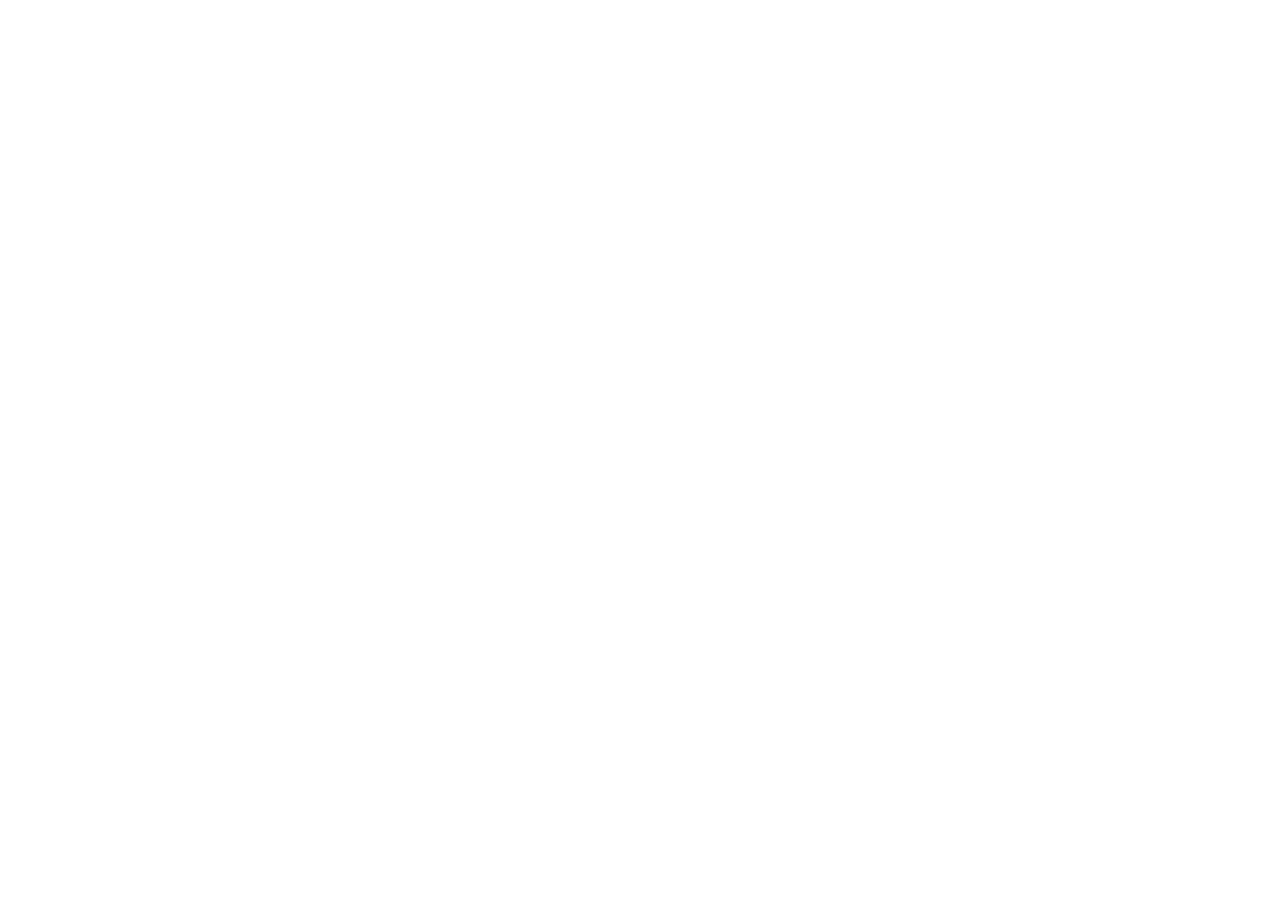
==== ConversorDeMoedas/index.html @ 4eb5577c "Project currency converter" ====
<!DOCTYPE html>
<html lang="en">
<head>
    <meta charset="UTF-8">
    <meta name="viewport" content="width=device-width, initial-scale=1.0">
    <title>Currency Converter</title>
</head>
<body>
    
</body>
</html>
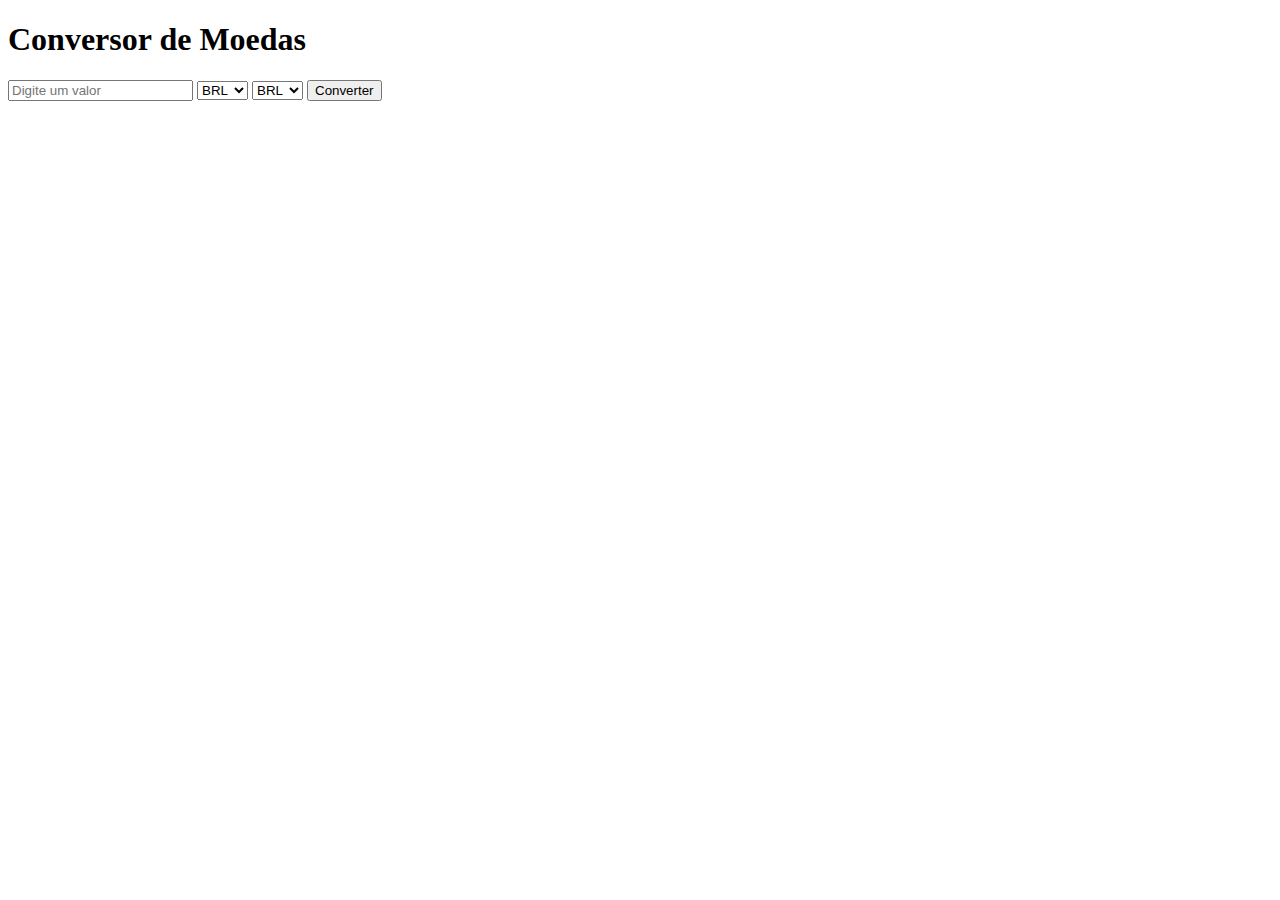
==== commit 2e103e3c: "HTML" ====
--- a/ConversorDeMoedas/index.html
+++ b/ConversorDeMoedas/index.html
@@ -1,11 +1,31 @@
 <!DOCTYPE html>
 <html lang="en">
-<head>
-    <meta charset="UTF-8">
-    <meta name="viewport" content="width=device-width, initial-scale=1.0">
-    <title>Currency Converter</title>
-</head>
-<body>
-    
-</body>
+    <head>
+        <meta charset="UTF-8">
+        <meta name="viewport" content="width=device-width, initial-scale=1.0">
+        <title>Currency Converter</title>
+        <link rel="stylesheet" href="css/style.css">
+    </head>
+    <body>
+        <main class="container">
+            <h1>Conversor de Moedas</h1>
+            <form id="converterForm">
+                <input type="num" id="amount" placeholder="Digite um valor"
+                    step="0.01">
+                <select id="fromCurrency">
+                    <option value="BRL">BRL</option>
+                    <option value="USD">USD</option>
+                    <option value="EUR">EUR</option>
+                </select>
+                <select id="toCurrency">
+                    <option value="BRL">BRL</option>
+                    <option value="USD">USD</option>
+                    <option value="EUR">EUR</option>
+                </select>
+                <button type="button" id="converterButton">Converter</button>
+            </form>
+            <div id="result"></div>
+        </main>
+        <script src="js/script.js"></script>
+    </body>
 </html>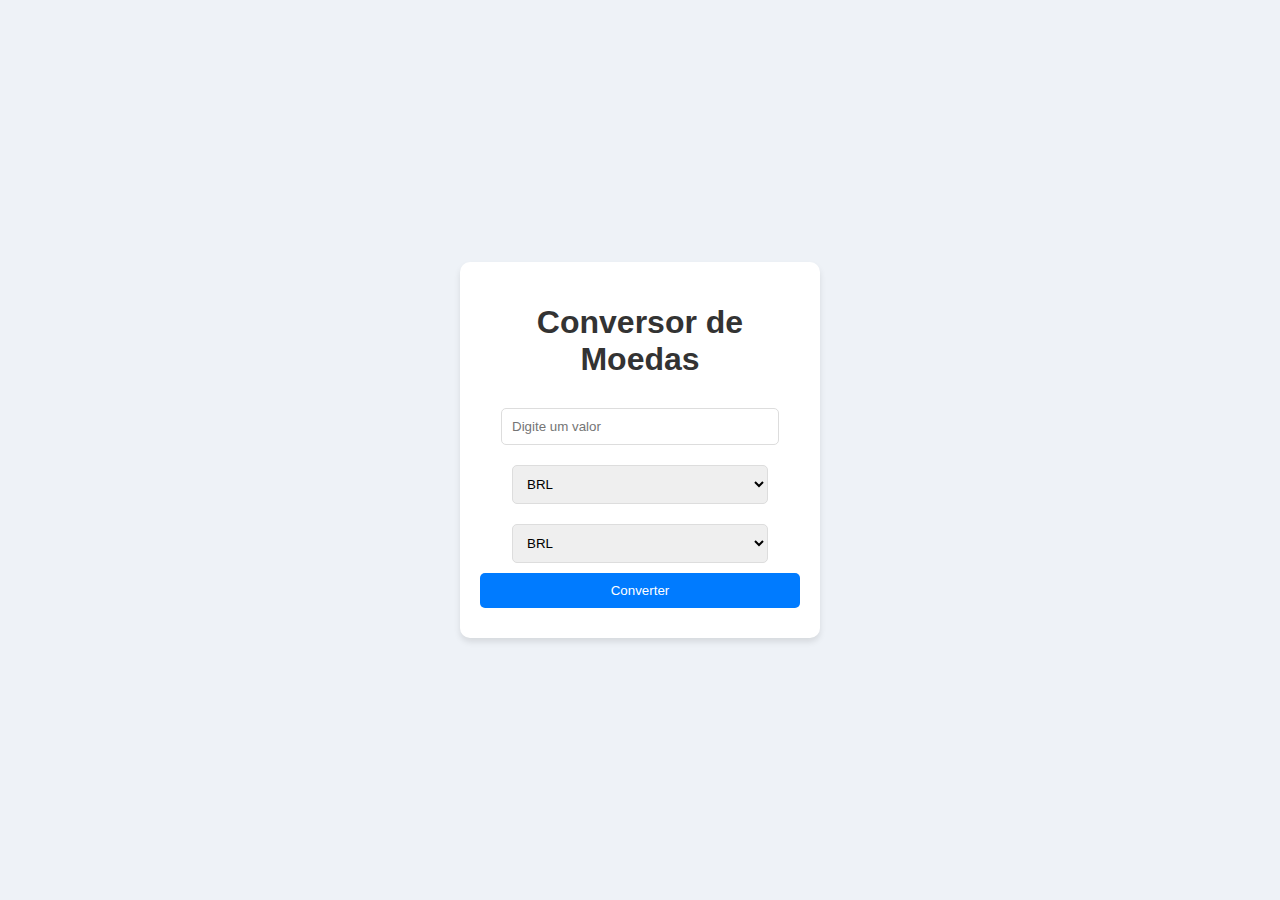
==== commit 49c2a3e6: "Finished" ====
--- a/ConversorDeMoedas/index.html
+++ b/ConversorDeMoedas/index.html
@@ -10,7 +10,7 @@
         <main class="container">
             <h1>Conversor de Moedas</h1>
             <form id="converterForm">
-                <input type="num" id="amount" placeholder="Digite um valor"
+                <input type="number" id="amount" placeholder="Digite um valor"
                     step="0.01">
                 <select id="fromCurrency">
                     <option value="BRL">BRL</option>
@@ -22,7 +22,7 @@
                     <option value="USD">USD</option>
                     <option value="EUR">EUR</option>
                 </select>
-                <button type="button" id="converterButton">Converter</button>
+                <button type="button" id="convertButton">Converter</button>
             </form>
             <div id="result"></div>
         </main>
--- a/ConversorDeMoedas/css/style.css
+++ b/ConversorDeMoedas/css/style.css
@@ -0,0 +1,63 @@
+* {
+    font-family: Arial, Helvetica, sans-serif
+}
+
+:root {
+    --colorOne: #eef2f7;
+    --colorTwo: #007bff;
+    --colorThree: #0056b3;
+    --colorh1: #333;
+}
+
+
+body {
+    background: var(--colorOne);
+    margin: 0;
+    display: flex;
+    justify-content: center;
+    align-items: center;
+    height: 100vh;
+}
+
+.container {
+    background: white;
+    padding: 20px;
+    border-radius: 10px;
+    box-shadow: 0 4px 6px rgba(0, 0, 0, 0.1);
+    text-align: center;
+    width: 320px;
+}
+
+h1 {
+    color: var(--colorh1);
+    margin-bottom: 20px;
+}
+
+form input,
+form select {
+    width: calc(100% - 20%);
+    padding: 10px;
+    margin: 10px 0;
+    border: 1px solid #ddd;
+    border-radius: 5px;
+}
+
+button {
+    width: 100%;
+    padding: 10px;
+    background-color: var(--colorTwo);
+    color: white;
+    border: none;
+    border-radius: 5px;
+    cursor: pointer;
+
+}
+
+button:hover {
+    background-color: var(--colorThree);
+}
+
+#result{
+
+    padding: 5px;
+}